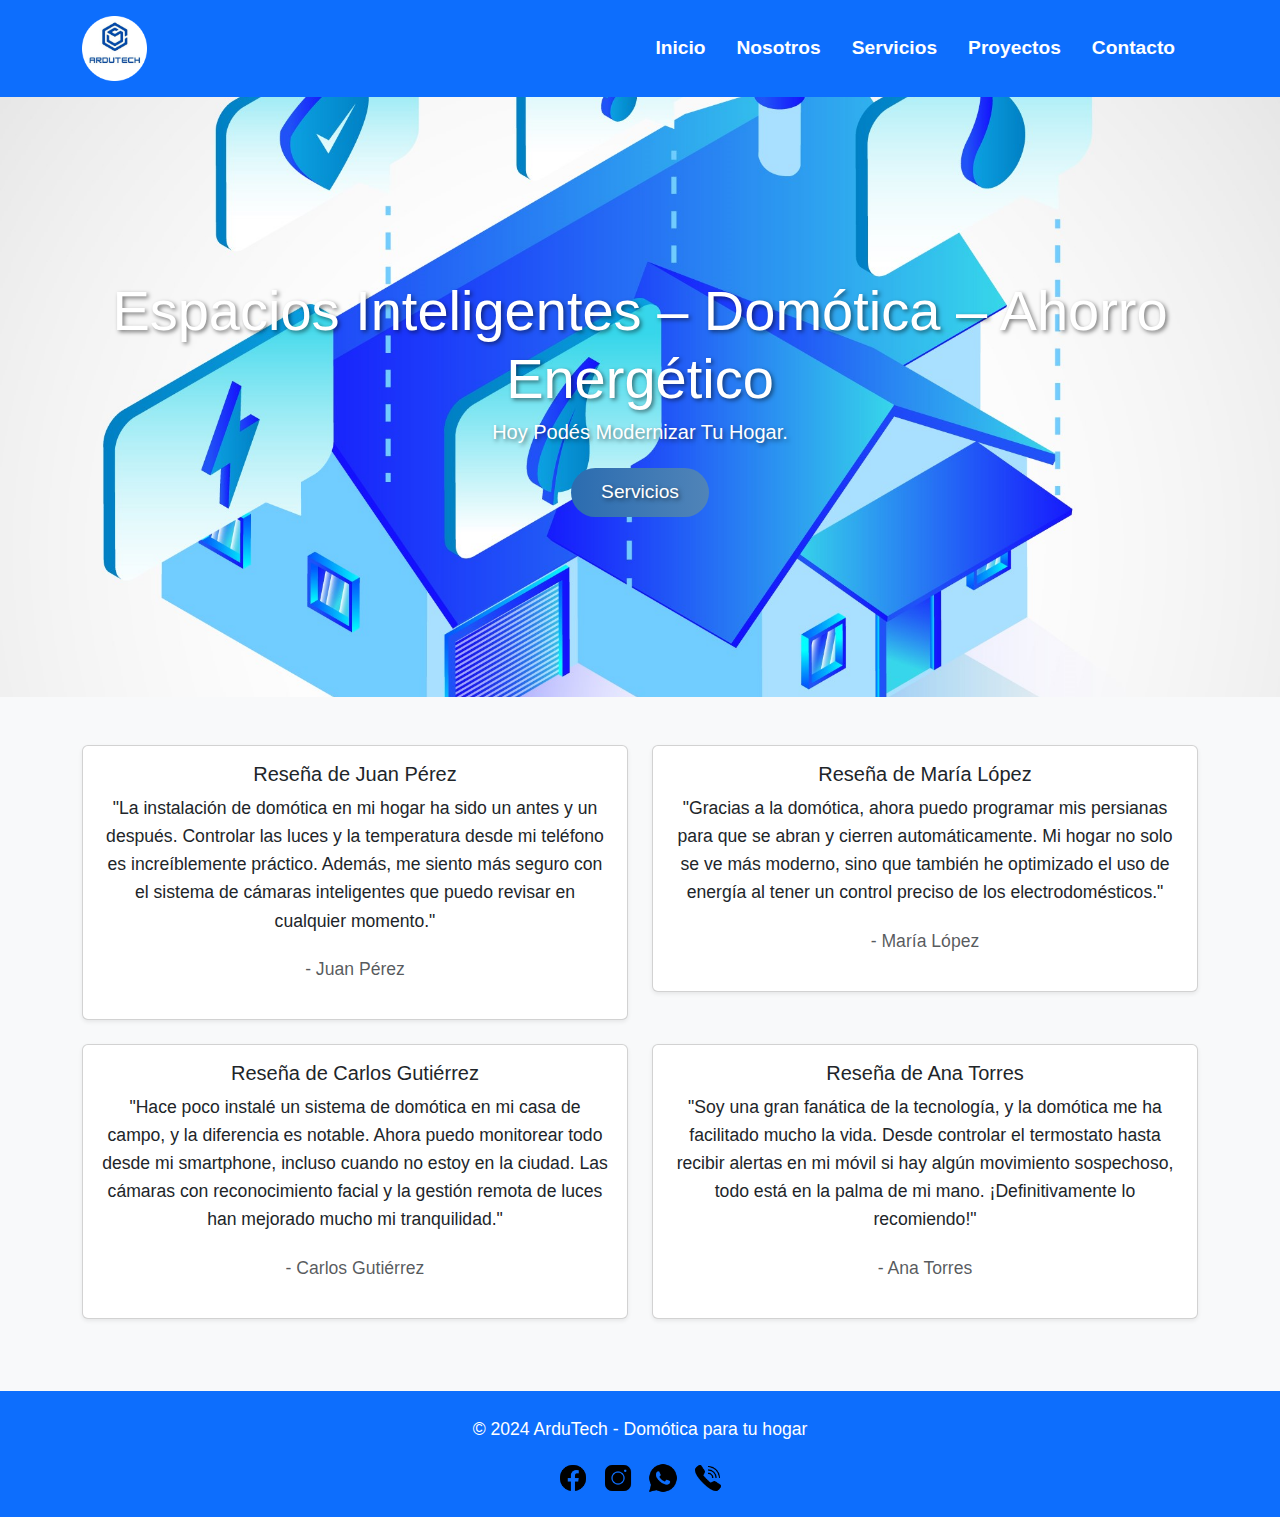
==== index.html @ 479238f2 "v1 Pagina Ardutech" ====
<!DOCTYPE html>
<html lang="es">
<head>
    <meta charset="UTF-8">
    <meta name="viewport" content="width=device-width, initial-scale=1.0">
    <title>ArduTech - Domótica</title>
    <!-- Bootstrap CSS -->
    <link href="https://cdn.jsdelivr.net/npm/bootstrap@5.3.0-alpha1/dist/css/bootstrap.min.css" rel="stylesheet">
    <link rel="stylesheet" href="styles.css">
</head>
<body>
    <!-- Encabezado con logo y navegación en una fila -->
<header class="bg-primary text-white py-3">
    <div class="container">
        <div class="d-flex justify-content-between align-items-center">
            <!-- Logo -->
            <div>
                <a href="index.html">
                    <img src="imagenes/icon.png" alt="Logo de la página" class="logo img-fluid">
                </a>
            </div>
            <!-- Barra de navegación -->
            <nav class="navbar navbar-expand-lg navbar-dark">
                <button class="navbar-toggler" type="button" data-bs-toggle="collapse" data-bs-target="#navbarNav" aria-controls="navbarNav" aria-expanded="false" aria-label="Toggle navigation">
                    <span class="navbar-toggler-icon"></span>
                </button>
                <div class="collapse navbar-collapse" id="navbarNav">
                    <ul class="navbar-nav ms-auto">
                        <li class="nav-item"><a class="nav-link" href="index.html">Inicio</a></li>
                        <li class="nav-item"><a class="nav-link" href="paginas/nosotros.html">Nosotros</a></li>
                        <li class="nav-item"><a class="nav-link" href="paginas/servicios.html">Servicios</a></li>
                        <li class="nav-item"><a class="nav-link" href="paginas/proyectos.html">Proyectos</a></li>
                        <li class="nav-item"><a class="nav-link" href="paginas/contacto.html">Contacto</a></li>
                    </ul>
                </div>
            </nav>
        </div>
    </div>
</header>

    <!-- Sección principal -->
    <section class="hero bg-light text-center d-flex align-items-center justify-content-center" style="height: 600px;">
        <div class="container">
            <h1 class="display-4">Espacios Inteligentes – Domótica – Ahorro Energético</h1>
            <h2 class="lead">Hoy Podés Modernizar Tu Hogar.</h2>
            <a href="paginas/servicios.html" class="btn btn-primary btn-lg mt-3">Servicios</a>
        </div>
    </section>

    <section class="bg-light text-center d-flex align-items-center justify-content-center py-5">
      <div class="container">
          <div class="row">
            <div class="col-md-6 col-lg-6 mb-4">
              <div class="card p-3 shadow-sm">
                <h5 class="card-title">Reseña de Juan Pérez</h5>
                <p class="card-text">"La instalación de domótica en mi hogar ha sido un antes y un después. Controlar las luces y la temperatura desde mi teléfono es increíblemente práctico. Además, me siento más seguro con el sistema de cámaras inteligentes que puedo revisar en cualquier momento."</p>
                <p class="text-muted">- Juan Pérez</p>
              </div>
            </div>
            <div class="col-md-6 col-lg-6 mb-4">
              <div class="card p-3 shadow-sm">
                <h5 class="card-title">Reseña de María López</h5>
                <p class="card-text">"Gracias a la domótica, ahora puedo programar mis persianas para que se abran y cierren automáticamente. Mi hogar no solo se ve más moderno, sino que también he optimizado el uso de energía al tener un control preciso de los electrodomésticos."</p>
                <p class="text-muted">- María López</p>
              </div>
            </div>
            <div class="col-md-6 col-lg-6 mb-4">
              <div class="card p-3 shadow-sm">
                <h5 class="card-title">Reseña de Carlos Gutiérrez</h5>
                <p class="card-text">"Hace poco instalé un sistema de domótica en mi casa de campo, y la diferencia es notable. Ahora puedo monitorear todo desde mi smartphone, incluso cuando no estoy en la ciudad. Las cámaras con reconocimiento facial y la gestión remota de luces han mejorado mucho mi tranquilidad."</p>
                <p class="text-muted">- Carlos Gutiérrez</p>
              </div>
            </div>
            <div class="col-md-6 col-lg-6 mb-4">
              <div class="card p-3 shadow-sm">
                <h5 class="card-title">Reseña de Ana Torres</h5>
                <p class="card-text">"Soy una gran fanática de la tecnología, y la domótica me ha facilitado mucho la vida. Desde controlar el termostato hasta recibir alertas en mi móvil si hay algún movimiento sospechoso, todo está en la palma de mi mano. ¡Definitivamente lo recomiendo!"</p>
                <p class="text-muted">- Ana Torres</p>
              </div>
            </div>
          </div>
      </div>
  </section>
  

    <!-- Pie de página -->
    <footer class="bg-primary text-white text-center py-4">
      <div class="container">
          <p>&copy; 2024 ArduTech - Domótica para tu hogar</p>
          <div class="social-icons">
              <a href="https://www.facebook.com/pagina" target="_blank">
                  <img src="imagenes/face.png" alt="FACEBOOK" class="social-icon">
              </a>
              <a href="https://www.instagram.com/pagina" target="_blank">
                  <img src="imagenes/ig.png" alt="INSTAGRAM" class="social-icon">
              </a>
              <a href="https://wa.me/numero" target="_blank">
                  <img src="imagenes/wsp.png" alt="WHATSAPP" class="social-icon">
              </a>
              <a href="tel:+numero" target="_blank">
                  <img src="imagenes/tel.png" alt="TELEFONO" class="social-icon">
              </a>
          </div>
      </div>
  </footer>
    <!-- Bootstrap JS -->
    <script src="https://cdn.jsdelivr.net/npm/bootstrap@5.3.0-alpha1/dist/js/bootstrap.bundle.min.js"></script>
</body>
</html>
---- styles.css ----
/* Estilos generales */
body {
    font-family: 'Arial', sans-serif;
    margin: 0;
    padding: 0;
    background-color: #EBF8FF; /* Color de fondo general */
    color: #343a40; /* Color del texto general */
}

h3, h4 {
    font-weight: bold;
    margin-top: 20px;
}

p {
    font-size: 1.1rem;
    margin-bottom: 20px;
    line-height: 1.6;
}

img {
    max-width: 100%;
    height: auto;
}

a {
    text-decoration: none;
}

/* Logo */
.logo {
    height: 65px; /* Altura del logo */
    width: auto; /* Ancho automático para mantener la proporción */
}

/* Encabezado */
header {
    background-color: #2B6CB0; /* Color de fondo del encabezado */
    box-shadow: 0 4px 10px rgba(0, 0, 0, 0.1); /* Sombra del encabezado */
}

header .navbar-nav .nav-link {
    font-size: 1.2rem; /* Tamaño de fuente de los enlaces */
    margin-right: 15px; /* Margen derecho de los enlaces */
    font-weight: bold; /* Negrita en los enlaces */
    color: white; /* Color del texto de los enlaces */
}

header .navbar-nav .nav-link:hover {
    color: #ffdd57; /* Color de texto al pasar el ratón */
}

/* Sección principal (hero) */
.hero {
    background-image: url('fondo.jpg'); /* Ruta de la imagen de fondo */
    background-size: cover; /* Ajusta la imagen de fondo para cubrir el área */
    background-position: center; /* Centra la imagen */
    color: white; /* Color del texto */
    text-shadow: 2px 2px 4px rgba(0, 0, 0, 0.5); /* Sombra de texto */
    padding: 50px 0; /* Espaciado superior e inferior */
}

/* Sección Nosotros */
.nosotros-section {
    background-color: #ffffff;
    padding: 40px;
    border-radius: 15px;
    box-shadow: 0px 4px 15px rgba(0, 0, 0, 0.1); /* Sombra del bloque */
}

.shadow-img {
    box-shadow: 0 5px 15px rgba(0, 0, 0, 0.2); /* Sombra de imagen */
    transition: transform 0.3s ease;
}

.shadow-img:hover {
    transform: scale(1.05); /* Efecto hover de la imagen */
}

/* Botón de servicios */
.btn-primary {
    background: linear-gradient(90deg, rgba(43, 108, 176, 1) 0%, rgba(80, 132, 184, 1) 100%); /* Gradiente de fondo */
    border: none; /* Sin borde */
    border-radius: 30px; /* Bordes redondeados */
    padding: 10px 30px; /* Espaciado interno */
    font-size: 1.2rem; /* Tamaño de fuente */
    color: white; /* Color del texto */
    transition: background 0.3s ease; /* Transición suave para el fondo */
}

/* Efecto hover en el botón */
.btn-primary:hover {
    background: linear-gradient(90deg, rgba(80, 132, 184, 1) 0%, rgba(43, 108, 176, 1) 100%); /* Invertir colores en hover */
}

.col-md-6 img {
    width: 100%; /* Ajusta el ancho al 100% del contenedor */
    height: 300px; /* Mantiene la altura fija */
    object-fit: cover; /* Ajusta la imagen para que cubra el contenedor sin distorsión */
}

/* Footer */
footer {
    background-color: #2B6CB0; /* Color de fondo del pie de página */
    color: white; /* Color del texto */
    padding: 20px 0; /* Espaciado superior e inferior */
    text-align: center; /* Centrar el texto */
}

.social-icons {
    margin-top: 15px; /* Margen superior en iconos sociales */
    display: flex; /* Flexbox para alinear iconos */
    justify-content: center; /* Centrar iconos */
    gap: 15px; /* Espaciado entre iconos */
}

.social-icons img {
    width: 30px; /* Ancho de iconos */
    transition: transform 0.3s; /* Animación en hover */
}

.social-icons img:hover {
    transform: scale(1.2); /* Escalar al pasar el ratón */
}

/* Cards */
.card {
    max-width: 600px; /* Ancho máximo de los cards */
    margin: 0 auto; /* Centrar cards */
}

.card-img-top {
    width: 100%;  /* Ajusta el ancho al 100% del contenedor */
    height: 400px; /* Mantiene la proporción de la imagen */
    max-width: 700px; /* Ajusta el ancho máximo deseado */
    object-fit: cover; /* Ajuste de la imagen */
}

.project-card {
    position: relative;
    overflow: hidden;
}

.project-card img {
    width: 100%;
    height: 250px;
    transition: transform 0.3s;
}

.project-card:hover img {
    transform: scale(1.05); /* Escalar imagen al hacer hover */
}

.project-info {
    position: absolute;
    bottom: 0;
    left: 0;
    right: 0;
    background: rgba(0, 0, 0, 0.7);
    color: white;
    padding: 10px;
    text-align: center;
    opacity: 0;
    transition: opacity 0.3s;
}

.project-card:hover .project-info {
    opacity: 1; /* Mostrar información al hacer hover */
}

/* Responsividad */
@media (max-width: 568px) {
    .hero {
        padding: 30px 0; /* Menos espaciado en pantallas pequeñas */
    }
    
    .btn-primary {
        font-size: 1rem; /* Tamaño de fuente más pequeño en pantallas pequeñas */
    }

    .social-icon {
        width: 30px; /* Ancho más pequeño en pantallas pequeñas */
        height: 30px; /* Alto más pequeño en pantallas pequeñas */
    }

    .navbar-nav {
        text-align: center; /* Centrar navegación en pantallas pequeñas */
    }

    .nosotros-section {
        padding: 20px; /* Menos padding en pantallas pequeñas */
    }

    .hero {
        height: auto;
        padding: 2rem 0;
    }
    .card {
        margin-bottom: 2rem;
    }
}
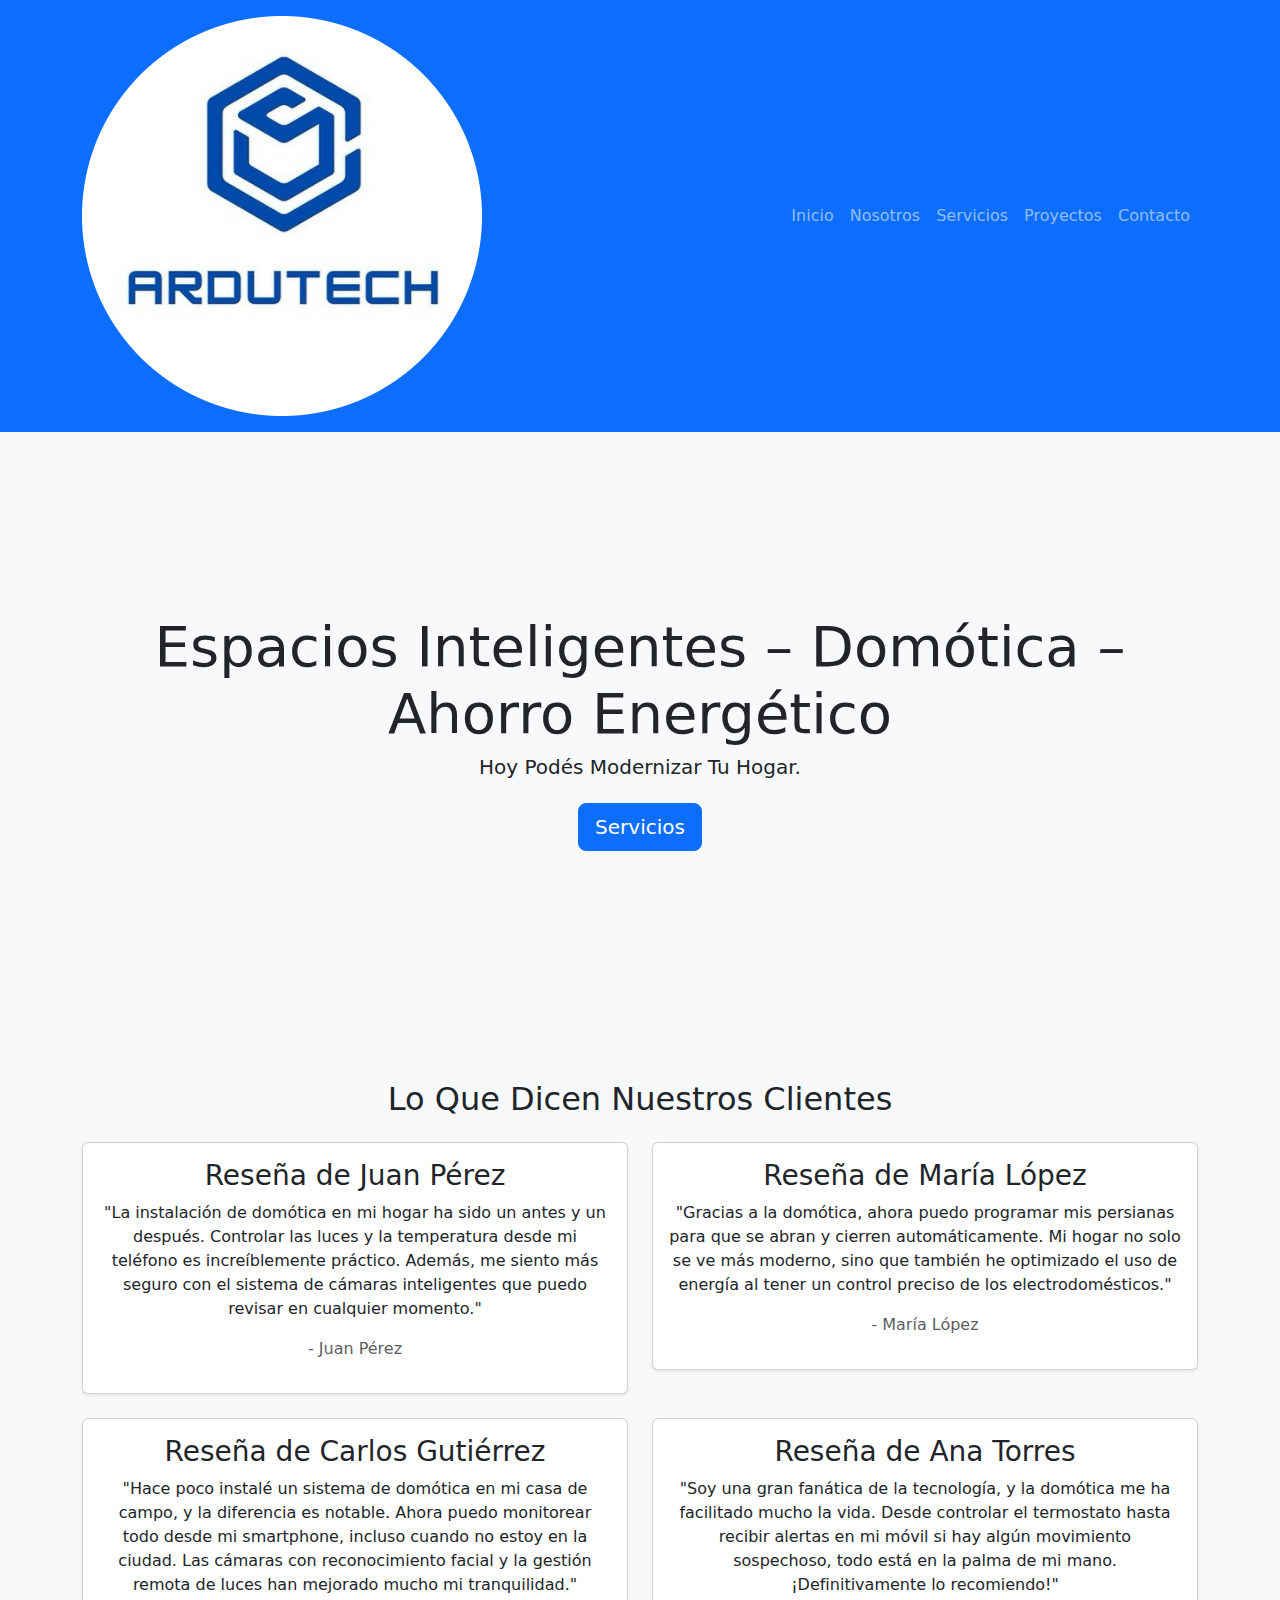
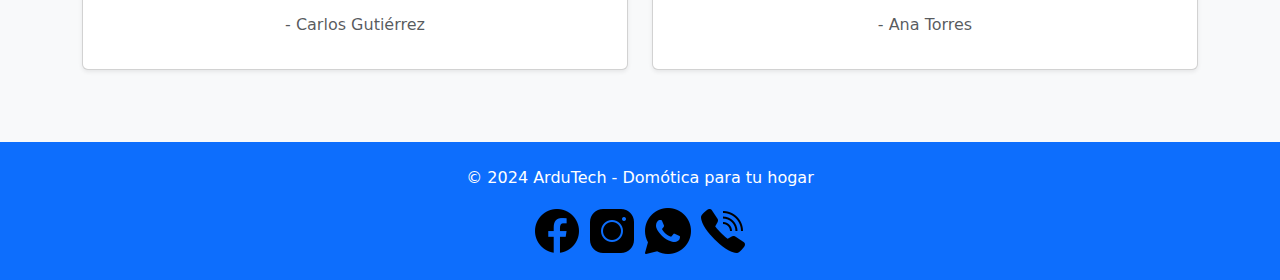
==== commit b98e364a: "Version 0.3 Proyecto Final" ====
--- a/index.html
+++ b/index.html
@@ -3,106 +3,112 @@
 <head>
     <meta charset="UTF-8">
     <meta name="viewport" content="width=device-width, initial-scale=1.0">
+    <meta name="description" content="ArduTech: Especialistas en domótica, ahorro energético y espacios inteligentes. Moderniza tu hogar con nuestra tecnología innovadora.">
+    <meta name="keywords" content="domótica, ahorro energético, hogar inteligente, tecnología, control remoto, ArduTech">
+    <meta name="author" content="ArduTech">
     <title>ArduTech - Domótica</title>
     <!-- Bootstrap CSS -->
     <link href="https://cdn.jsdelivr.net/npm/bootstrap@5.3.0-alpha1/dist/css/bootstrap.min.css" rel="stylesheet">
-    <link rel="stylesheet" href="styles.css">
+    <link rel="stylesheet" href="estilos.css">
 </head>
 <body>
-    <!-- Encabezado con logo y navegación en una fila -->
-<header class="bg-primary text-white py-3">
-    <div class="container">
-        <div class="d-flex justify-content-between align-items-center">
-            <!-- Logo -->
-            <div>
-                <a href="index.html">
-                    <img src="imagenes/icon.png" alt="Logo de la página" class="logo img-fluid">
-                </a>
+    <!-- Encabezado -->
+    <header class="bg-primary text-white py-3">
+        <div class="container">
+            <div class="d-flex justify-content-between align-items-center">
+                <!-- Logo -->
+                <div>
+                    <a href="index.html">
+                        <img src="./imagenes/icon.png" alt="Logo de ArduTech" class="logo img-fluid">
+                    </a>
+                </div>
+                <!-- Barra de navegación -->
+                <nav class="navbar navbar-expand-lg navbar-dark">
+                    <button class="navbar-toggler" type="button" data-bs-toggle="collapse" data-bs-target="#navbarNav" aria-controls="navbarNav" aria-expanded="false" aria-label="Toggle navigation">
+                        <span class="navbar-toggler-icon"></span>
+                    </button>
+                    <div class="collapse navbar-collapse" id="navbarNav">
+                        <ul class="navbar-nav ms-auto">
+                            <li class="nav-item"><a class="nav-link" href="index.html">Inicio</a></li>
+                            <li class="nav-item"><a class="nav-link" href="paginas/nosotros.html">Nosotros</a></li>
+                            <li class="nav-item"><a class="nav-link" href="paginas/servicios.html">Servicios</a></li>
+                            <li class="nav-item"><a class="nav-link" href="paginas/proyectos.html">Proyectos</a></li>
+                            <li class="nav-item"><a class="nav-link" href="paginas/contacto.html">Contacto</a></li>
+                        </ul>
+                    </div>
+                </nav>
             </div>
-            <!-- Barra de navegación -->
-            <nav class="navbar navbar-expand-lg navbar-dark">
-                <button class="navbar-toggler" type="button" data-bs-toggle="collapse" data-bs-target="#navbarNav" aria-controls="navbarNav" aria-expanded="false" aria-label="Toggle navigation">
-                    <span class="navbar-toggler-icon"></span>
-                </button>
-                <div class="collapse navbar-collapse" id="navbarNav">
-                    <ul class="navbar-nav ms-auto">
-                        <li class="nav-item"><a class="nav-link" href="index.html">Inicio</a></li>
-                        <li class="nav-item"><a class="nav-link" href="paginas/nosotros.html">Nosotros</a></li>
-                        <li class="nav-item"><a class="nav-link" href="paginas/servicios.html">Servicios</a></li>
-                        <li class="nav-item"><a class="nav-link" href="paginas/proyectos.html">Proyectos</a></li>
-                        <li class="nav-item"><a class="nav-link" href="paginas/contacto.html">Contacto</a></li>
-                    </ul>
-                </div>
-            </nav>
         </div>
-    </div>
-</header>
+    </header>
 
     <!-- Sección principal -->
-    <section class="hero bg-light text-center d-flex align-items-center justify-content-center" style="height: 600px;">
-        <div class="container">
-            <h1 class="display-4">Espacios Inteligentes – Domótica – Ahorro Energético</h1>
-            <h2 class="lead">Hoy Podés Modernizar Tu Hogar.</h2>
-            <a href="paginas/servicios.html" class="btn btn-primary btn-lg mt-3">Servicios</a>
-        </div>
-    </section>
+    <main>
+        <section class="hero bg-light text-center d-flex align-items-center justify-content-center" style="height: 600px;">
+            <div class="container">
+                <h1 class="display-4">Espacios Inteligentes – Domótica – Ahorro Energético</h1>
+                <h2 class="lead">Hoy Podés Modernizar Tu Hogar.</h2>
+                <a href="paginas/servicios.html" class="btn btn-primary btn-lg mt-3" aria-label="Ver servicios">Servicios</a>
+            </div>
+        </section>
 
-    <section class="bg-light text-center d-flex align-items-center justify-content-center py-5">
-      <div class="container">
-          <div class="row">
-            <div class="col-md-6 col-lg-6 mb-4">
-              <div class="card p-3 shadow-sm">
-                <h5 class="card-title">Reseña de Juan Pérez</h5>
-                <p class="card-text">"La instalación de domótica en mi hogar ha sido un antes y un después. Controlar las luces y la temperatura desde mi teléfono es increíblemente práctico. Además, me siento más seguro con el sistema de cámaras inteligentes que puedo revisar en cualquier momento."</p>
-                <p class="text-muted">- Juan Pérez</p>
-              </div>
+        <section class="bg-light text-center py-5">
+            <div class="container">
+                <h2 class="mb-4">Lo Que Dicen Nuestros Clientes</h2>
+                <div class="row">
+                    <div class="col-md-6 col-lg-6 mb-4">
+                        <div class="card p-3 shadow-sm">
+                            <h3 class="card-title">Reseña de Juan Pérez</h3>
+                            <p class="card-text">"La instalación de domótica en mi hogar ha sido un antes y un después. Controlar las luces y la temperatura desde mi teléfono es increíblemente práctico. Además, me siento más seguro con el sistema de cámaras inteligentes que puedo revisar en cualquier momento."</p>
+                            <p class="text-muted">- Juan Pérez</p>
+                        </div>
+                    </div>
+                    <div class="col-md-6 col-lg-6 mb-4">
+                        <div class="card p-3 shadow-sm">
+                            <h3 class="card-title">Reseña de María López</h3>
+                            <p class="card-text">"Gracias a la domótica, ahora puedo programar mis persianas para que se abran y cierren automáticamente. Mi hogar no solo se ve más moderno, sino que también he optimizado el uso de energía al tener un control preciso de los electrodomésticos."</p>
+                            <p class="text-muted">- María López</p>
+                        </div>
+                    </div>
+                    <div class="col-md-6 col-lg-6 mb-4">
+                        <div class="card p-3 shadow-sm">
+                            <h3 class="card-title">Reseña de Carlos Gutiérrez</h3>
+                            <p class="card-text">"Hace poco instalé un sistema de domótica en mi casa de campo, y la diferencia es notable. Ahora puedo monitorear todo desde mi smartphone, incluso cuando no estoy en la ciudad. Las cámaras con reconocimiento facial y la gestión remota de luces han mejorado mucho mi tranquilidad."</p>
+                            <p class="text-muted">- Carlos Gutiérrez</p>
+                        </div>
+                    </div>
+                    <div class="col-md-6 col-lg-6 mb-4">
+                        <div class="card p-3 shadow-sm">
+                            <h3 class="card-title">Reseña de Ana Torres</h3>
+                            <p class="card-text">"Soy una gran fanática de la tecnología, y la domótica me ha facilitado mucho la vida. Desde controlar el termostato hasta recibir alertas en mi móvil si hay algún movimiento sospechoso, todo está en la palma de mi mano. ¡Definitivamente lo recomiendo!"</p>
+                            <p class="text-muted">- Ana Torres</p>
+                        </div>
+                    </div>
+                </div>
             </div>
-            <div class="col-md-6 col-lg-6 mb-4">
-              <div class="card p-3 shadow-sm">
-                <h5 class="card-title">Reseña de María López</h5>
-                <p class="card-text">"Gracias a la domótica, ahora puedo programar mis persianas para que se abran y cierren automáticamente. Mi hogar no solo se ve más moderno, sino que también he optimizado el uso de energía al tener un control preciso de los electrodomésticos."</p>
-                <p class="text-muted">- María López</p>
-              </div>
-            </div>
-            <div class="col-md-6 col-lg-6 mb-4">
-              <div class="card p-3 shadow-sm">
-                <h5 class="card-title">Reseña de Carlos Gutiérrez</h5>
-                <p class="card-text">"Hace poco instalé un sistema de domótica en mi casa de campo, y la diferencia es notable. Ahora puedo monitorear todo desde mi smartphone, incluso cuando no estoy en la ciudad. Las cámaras con reconocimiento facial y la gestión remota de luces han mejorado mucho mi tranquilidad."</p>
-                <p class="text-muted">- Carlos Gutiérrez</p>
-              </div>
-            </div>
-            <div class="col-md-6 col-lg-6 mb-4">
-              <div class="card p-3 shadow-sm">
-                <h5 class="card-title">Reseña de Ana Torres</h5>
-                <p class="card-text">"Soy una gran fanática de la tecnología, y la domótica me ha facilitado mucho la vida. Desde controlar el termostato hasta recibir alertas en mi móvil si hay algún movimiento sospechoso, todo está en la palma de mi mano. ¡Definitivamente lo recomiendo!"</p>
-                <p class="text-muted">- Ana Torres</p>
-              </div>
-            </div>
-          </div>
-      </div>
-  </section>
-  
+        </section>
+    </main>
 
     <!-- Pie de página -->
     <footer class="bg-primary text-white text-center py-4">
-      <div class="container">
-          <p>&copy; 2024 ArduTech - Domótica para tu hogar</p>
-          <div class="social-icons">
-              <a href="https://www.facebook.com/pagina" target="_blank">
-                  <img src="imagenes/face.png" alt="FACEBOOK" class="social-icon">
-              </a>
-              <a href="https://www.instagram.com/pagina" target="_blank">
-                  <img src="imagenes/ig.png" alt="INSTAGRAM" class="social-icon">
-              </a>
-              <a href="https://wa.me/numero" target="_blank">
-                  <img src="imagenes/wsp.png" alt="WHATSAPP" class="social-icon">
-              </a>
-              <a href="tel:+numero" target="_blank">
-                  <img src="imagenes/tel.png" alt="TELEFONO" class="social-icon">
-              </a>
-          </div>
-      </div>
-  </footer>
+        <div class="container">
+            <p>&copy; 2024 ArduTech - Domótica para tu hogar</p>
+            <div class="social-icons">
+                <a href="https://www.facebook.com/pagina" target="_blank" rel="noopener noreferrer">
+                    <img src="./imagenes/face.png" alt="Facebook de ArduTech" class="social-icon">
+                </a>
+                <a href="https://www.instagram.com/pagina" target="_blank" rel="noopener noreferrer">
+                    <img src="./imagenes/ig.png" alt="Instagram de ArduTech" class="social-icon">
+                </a>
+                <a href="https://wa.me/numero" target="_blank" rel="noopener noreferrer">
+                    <img src="./imagenes/wsp.png" alt="WhatsApp de ArduTech" class="social-icon">
+                </a>
+                <a href="tel:+numero" target="_blank" rel="noopener noreferrer">
+                    <img src="./imagenes/tel.png" alt="Teléfono de ArduTech" class="social-icon">
+                </a>
+            </div>
+        </div>
+    </footer>
+
     <!-- Bootstrap JS -->
     <script src="https://cdn.jsdelivr.net/npm/bootstrap@5.3.0-alpha1/dist/js/bootstrap.bundle.min.js"></script>
 </body>
